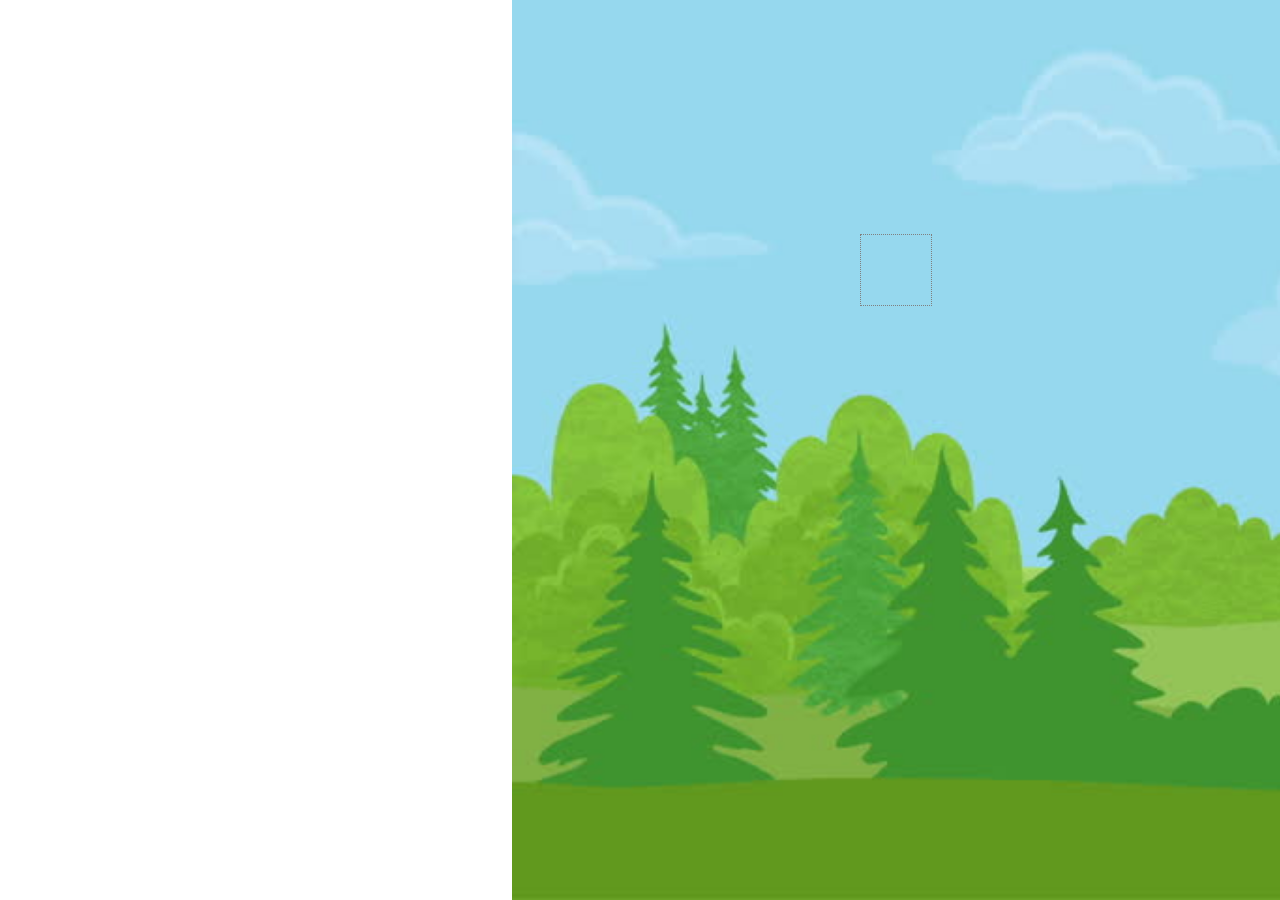
==== src/main/resources/static/index.html @ 5b656d0c "User_Story_3 - Done with creating Sandbox Section" ====
<html>
   <head>    
       <link href='https://fonts.googleapis.com/css?family=Open Sans' rel='stylesheet'>
       <link href='css/styles.css' rel='stylesheet'>
        <script src="https://ajax.googleapis.com/ajax/libs/jquery/3.4.1/jquery.min.js"></script>
      
   </head> 
   <body>
         
   <div id="gs" class="gameScreen">
      <div class="gameView flexCommon">
       
         <div id="exp" class=" flexCommon expression">
            <div id="div1" class="dropBox gameScreenDropBox" ondrop="drop(event)" ondragover="allowDrop(event)"></div>
         </div>
      </div>
     
      <div class="gameCharacter">
      </div>
   </div> 
    <script src="js/events.js"> </script>
   </body>  
</html>
---- src/main/resources/static/css/styles.css ----
*{
      margin: 0px;
      }
 
      /* FLEX COMMON PROPERTY*/   
      .flexCommon{
      display: flex;
      justify-content: center;
      align-items: center;
      }
      /*  (DELETE / SCORE /SAVE)  WRAPPER START */
      .gameDeleteScoreSaveWrapper{
      float: left;
      width:20%;
      flex-direction: column;
      height: 100%;
      }
      /*  DROPBOX START*/
      .dropBox{
      height:70px;
      width:70px;
      }    
      .gameScreenDropBox {
      border:1px dotted grey;
      display: inline-block;
      cursor: pointer;
      }
      /* DELETE */  
      .deleteDropBox {
      background: url('images/dust.png') no-repeat;
      background-size: cover;
      }
      /* SCORE */
      .resultText{
      color: black;
      font-family: 'Verdana';
      font-size: 40px;
      font-variant: small-caps;
      top:100px;
      position: absolute;
      font-weight: bold;
          
      }

      /* NUMBER WRAPPER END */
      /* KEYBOARD END */
      /* GAME SCREEN START */
      .gameScreen{
      float:right;
      width:60%;
      height:100%;
      background: url('images/green2.jpg');
      background-size: cover;
      }
      /* GAME VIEW START*/
      .gameView{
      height: 60%;
      position: relative;
      }
      /* EXPRESSION  */ 
      .expression{
      width:100%;
      height: 70px;
      }
      #answer{
      height: 60px;
      width: 120px;
      background: gray;
      color: white;
  
  
      display: flex;
      justify-content: center;
      align-items: center;
      border-radius: 20px;
      }
      /* ANSWER */
      #result{
      font-size: 40px;
      font-family: Open Sans;
      }
      /* GAME VIEW END*/
      /* GAME CHARCATER START*/
      .gameCharacter{
      height: 30%;
      }
    
   
      /* WALL */
      .wall{
      background: brown;
      width: 100%;
      height:100%;
      }
      /* GAME CHARCATER END*/
      /* GAME SCREEN END*/
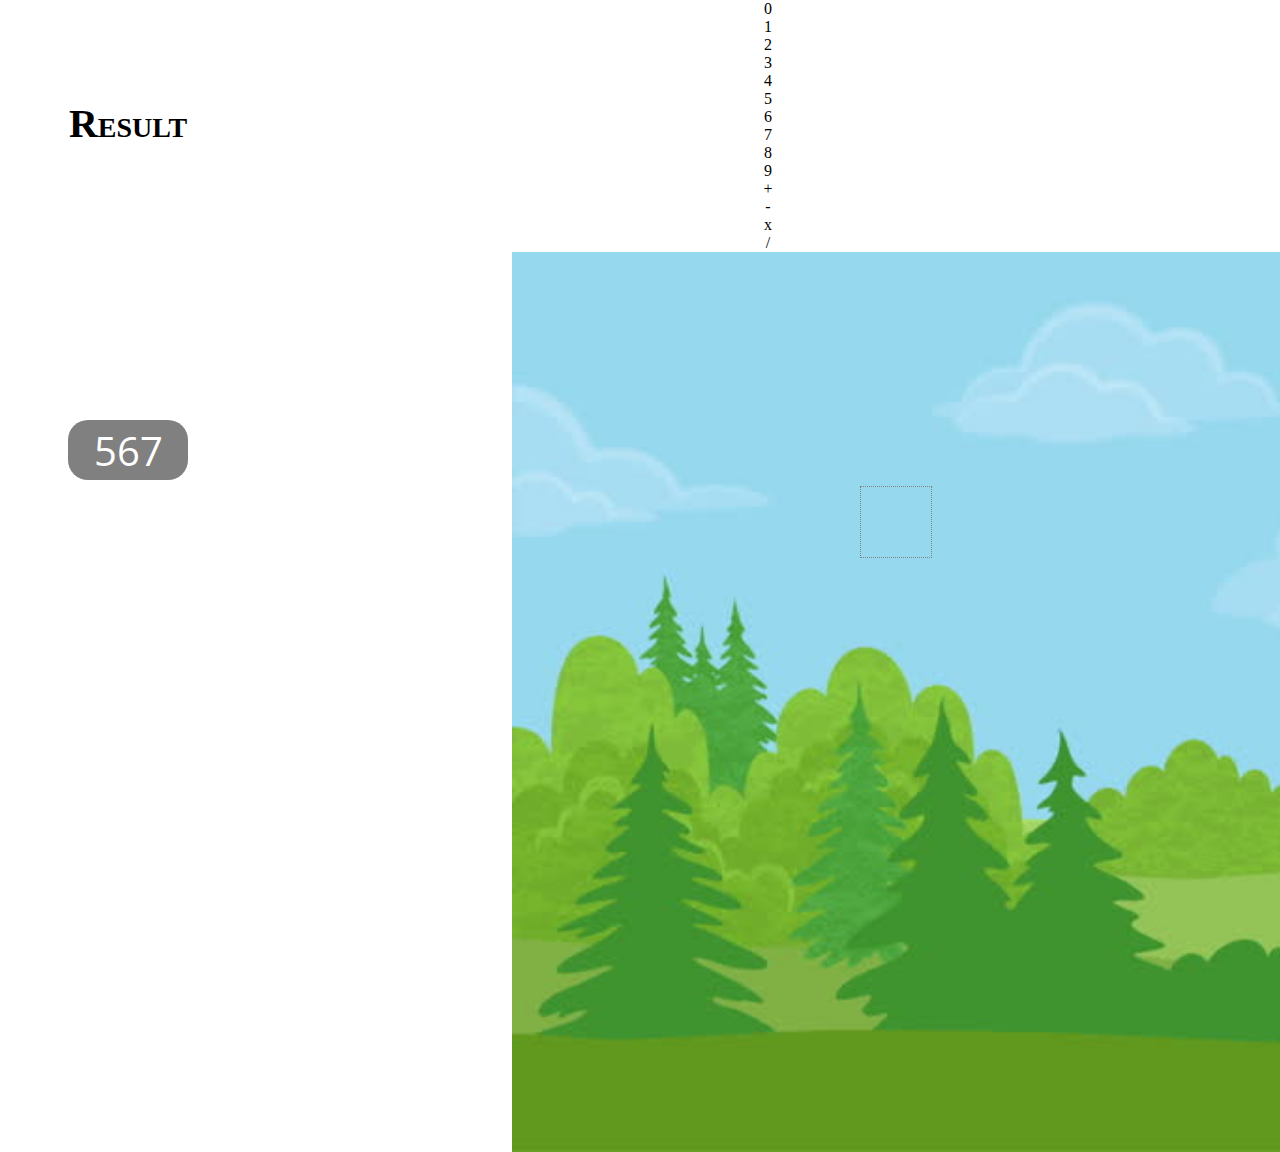
==== commit fb0d714b: "fixed bugs in html" ====
--- a/src/main/resources/static/index.html
+++ b/src/main/resources/static/index.html
@@ -7,7 +7,39 @@
    </head> 
    <body>
          
-   <div id="gs" class="gameScreen">
+ 
+
+      <div class="flexCommon gameDeleteScoreSaveWrapper">
+               <div class="resultText">
+                     Result 
+               </div>   
+               <div id="answer"> 
+               <span id="result">567</span>
+               </div>
+                
+      </div>
+        
+      <div class="keyboard flexCommon">
+            
+         
+               <div id="numWrapper" class="numberWrapper">  
+                  <div  id="0"  draggable="true" ondragstart="drag(event)" class="number flexCommon"><span class="numberOperatorText"> 0</span></div>
+                  <div id="1"  draggable="true" ondragstart="drag(event)"class="number flexCommon"><span class="numberOperatorText"> 1</span></div>
+                  <div id="2"  draggable="true" ondragstart="drag(event)"class="number flexCommon"><span class="numberOperatorText"> 2</span></div>
+                  <div id="3"  draggable="true" ondragstart="drag(event)"class="number flexCommon"><span class="numberOperatorText"> 3</span></div>
+                  <div id="4"  draggable="true" ondragstart="drag(event)"class="number flexCommon"><span class="numberOperatorText"> 4</span></div>
+                  <div id="5"  draggable="true" ondragstart="drag(event)"class="number flexCommon"><span class="numberOperatorText"> 5</span></div>
+                  <div id="6"  draggable="true" ondragstart="drag(event)" class="number flexCommon"><span class="numberOperatorText"> 6</span></div>
+                  <div id="7"  draggable="true" ondragstart="drag(event)" class="number flexCommon"><span class="numberOperatorText"> 7</span></div>
+                  <div id="8"  draggable="true" ondragstart="drag(event)"class="number flexCommon"><span class="numberOperatorText"> 8</span></div>
+                  <div id="9"  draggable="true" ondragstart="drag(event)"class="number flexCommon"><span class="numberOperatorText"> 9</span></div>
+                  <div id="10"  draggable="true" ondragstart="drag(event)" class="operator flexCommon"><span class="numberOperatorText"> +</span></div>
+                  <div id="11"  draggable="true" ondragstart="drag(event)" class="operator flexCommon"><span class="numberOperatorText"> -</span></div>
+                  <div id="12"  draggable="true" ondragstart="drag(event)" class="operator flexCommon"><span class="numberOperatorText"> x</span></div>
+                  <div id="13"  draggable="true" ondragstart="drag(event)" class="operator flexCommon"><span class="numberOperatorText"> /</span></div>
+               </div>
+      </div>
+      <div id="gs" class="gameScreen">
       <div class="gameView flexCommon">
        
          <div id="exp" class=" flexCommon expression">
@@ -18,6 +50,6 @@
       <div class="gameCharacter">
       </div>
    </div> 
-    <script src="js/events.js"> </script>
+    <script src="js/app/events.js"> </script>
    </body>  
 </html>